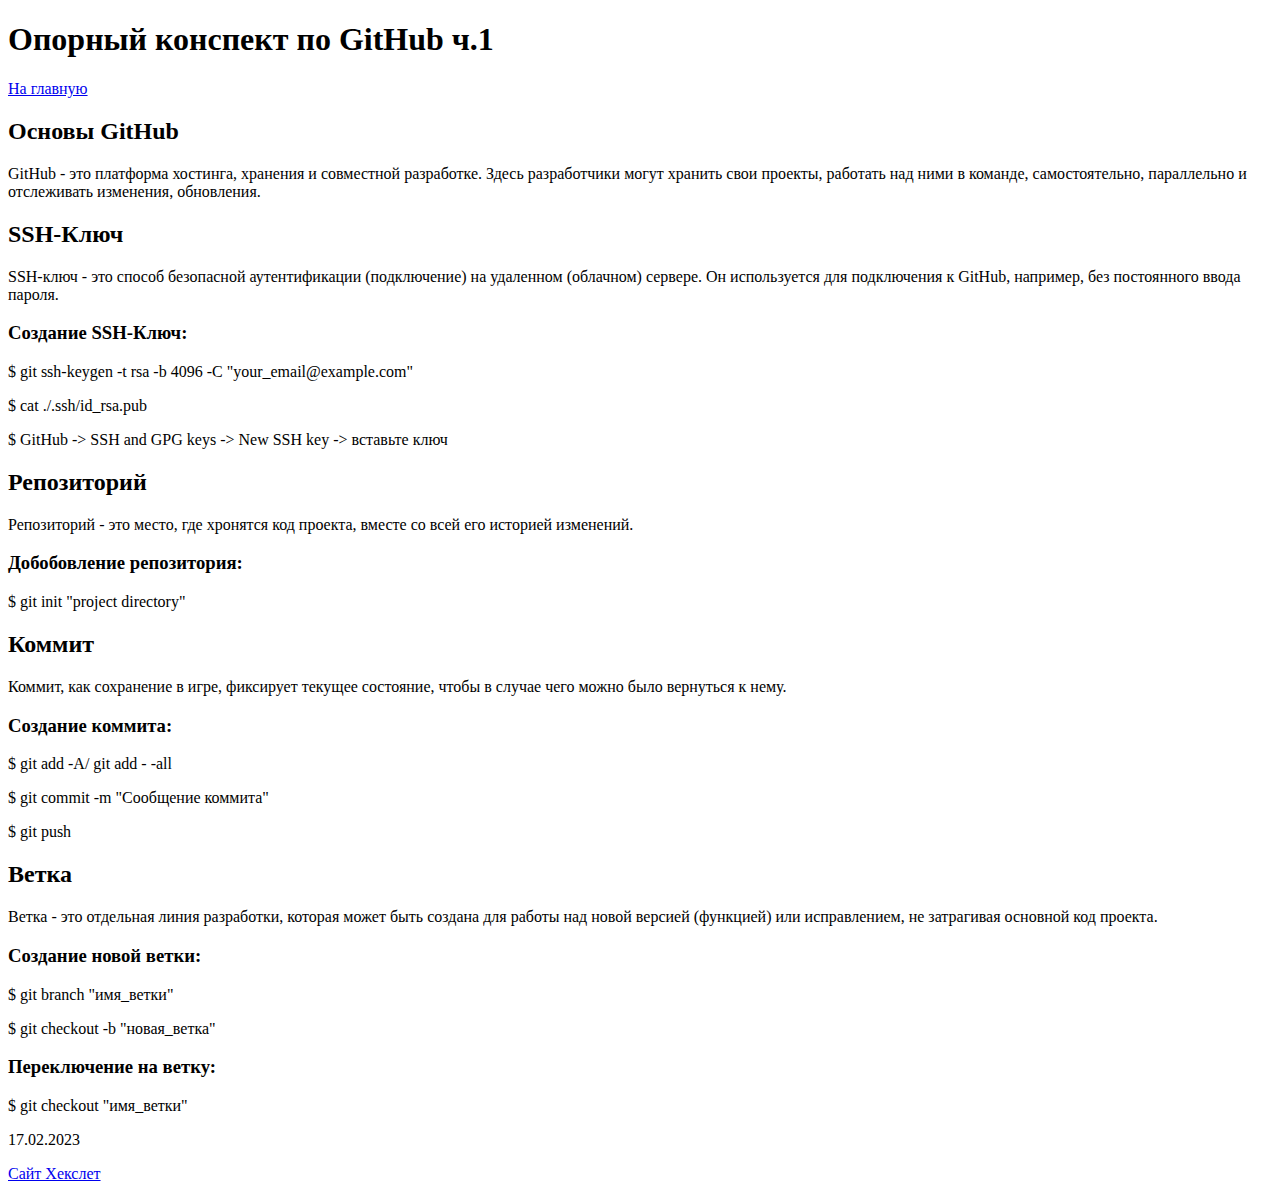
==== basic-github.html @ 7f8db1c0 "git" ====
<!DOCTYPE html>
<html lang="ru">
<head>
    <meta charset="UTF-8">
    <meta name="viewport" content="width=device-width, initial-scale=1.0">
    <title>Document</title>
</head>
<header><h1>Опорный конспект по GitHub ч.1</h1></header>
<body>
    <a href="index.html" class="btn">На главную</a>
    <div>
        <h2>Основы GitHub</h2>
        <p>GitHub - это платформа хостинга, хранения и совместной разработке. Здесь разработчики могут хранить свои проекты, работать над ними в команде, самостоятельно, параллельно и отслеживать изменения, обновления.</p>
    </div>
    <div>
        <h2>SSH-Ключ</h2>
        <p>SSH-ключ - это способ безопасной аутентификации (подключение) на удаленном (облачном) сервере. Он используется для подключения к GitHub, например, без постоянного ввода пароля.</p>
        <h3>Создание SSH-Ключ:</h3>
        <p>$ git ssh-keygen -t rsa -b 4096 -C "your_email@example.com"</p>
        <p>$ cat ./.ssh/id_rsa.pub</p>
        <p>$ GitHub -> SSH and GPG keys -> New SSH key -> вставьте ключ</p>
    </div>
    <div>
        <h2>Репозиторий</h2>
        <p>Репозиторий - это место, где хронятся код проекта, вместе со всей его историей изменений.</p>
        <h3>Добобовление репозитория:</h3>
        <p>$ git init "project directory"</p>
    </div>
    <div>
        <h2>Коммит</h2>
        <p>Коммит, как сохранение в игре, фиксирует текущее состояние, чтобы в случае чего можно было вернуться к нему.</p>
        <h3>Создание коммита:</h3>
        <p>$ git add -A/ git add - -all</p>
        <p>$ git commit -m "Сообщение коммита"</p>
        <p>$ git push</p>
    </div>
    <div>
        <h2>Ветка</h2>
        <p>Ветка - это отдельная линия разработки, которая может быть создана для работы над новой версией (функцией) или исправлением, не затрагивая основной код проекта.</p>
        <h3>Создание новой ветки:</h3>
        <p>$ git branch "имя_ветки"</p>
        <p>$ git checkout -b "новая_ветка"</p>
        <h3>Переключение на ветку:</h3>
        <p>$ git checkout "имя_ветки"</p>
        <p></p>
    </div>
    <footer>
        <p>17.02.2023</p>
        <a href="https://hexly.ru">Сайт Хекслет</a>
    </footer>
</body>
</html>
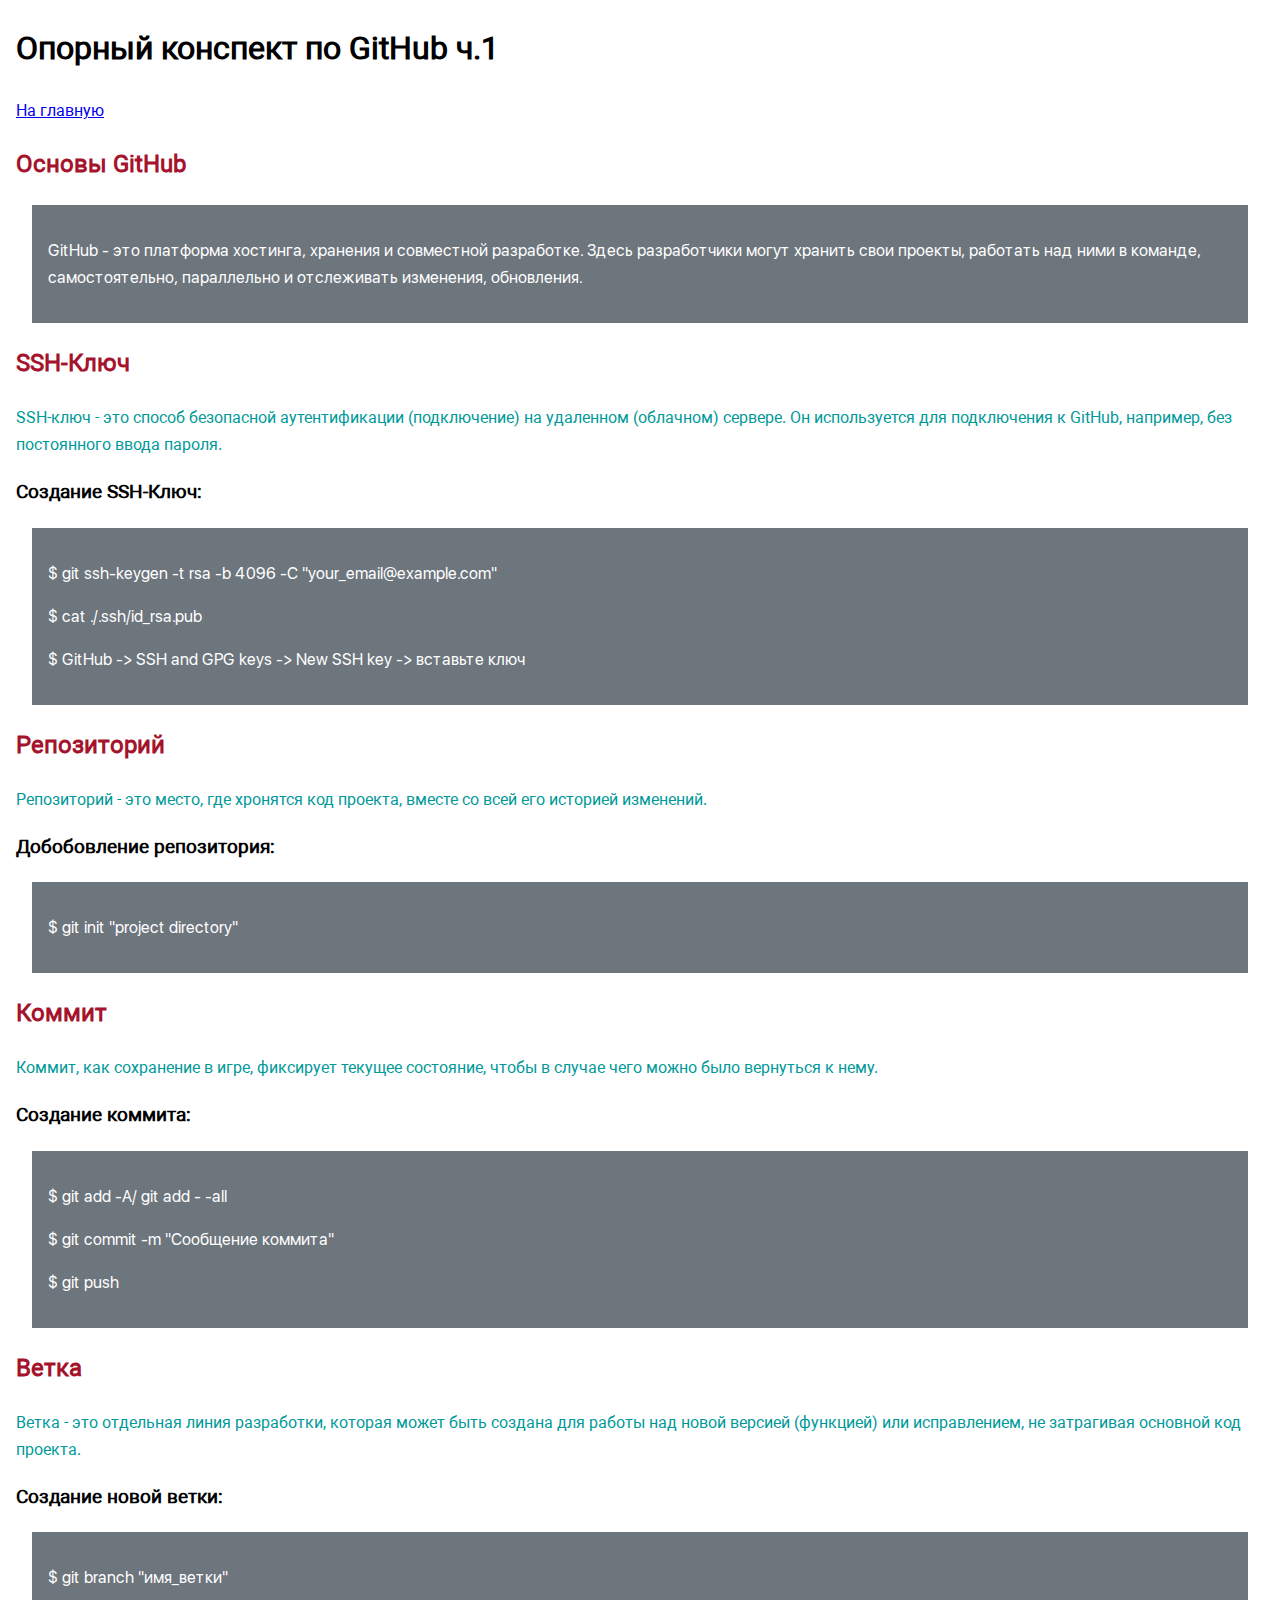
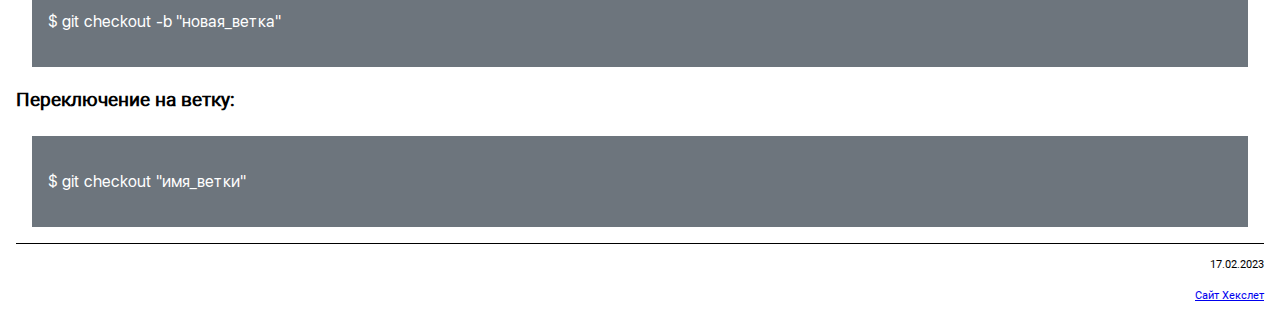
==== commit dfdb291c: "two" ====
--- a/basic-github.html
+++ b/basic-github.html
@@ -4,45 +4,65 @@
     <meta charset="UTF-8">
     <meta name="viewport" content="width=device-width, initial-scale=1.0">
     <title>Document</title>
+    <link rel="stylesheet" href="basic-github.css">
 </head>
 <header><h1>Опорный конспект по GitHub ч.1</h1></header>
 <body>
     <a href="index.html" class="btn">На главную</a>
     <div>
         <h2>Основы GitHub</h2>
-        <p>GitHub - это платформа хостинга, хранения и совместной разработке. Здесь разработчики могут хранить свои проекты, работать над ними в команде, самостоятельно, параллельно и отслеживать изменения, обновления.</p>
+        <div class="eee">
+            <p>GitHub - это платформа хостинга, хранения и совместной разработке. Здесь разработчики могут хранить свои проекты, работать над ними в команде, самостоятельно, параллельно и отслеживать изменения, обновления.</p>
+        </div>
     </div>
     <div>
         <h2>SSH-Ключ</h2>
+        <div class="sss">
         <p>SSH-ключ - это способ безопасной аутентификации (подключение) на удаленном (облачном) сервере. Он используется для подключения к GitHub, например, без постоянного ввода пароля.</p>
+        </div>
         <h3>Создание SSH-Ключ:</h3>
-        <p>$ git ssh-keygen -t rsa -b 4096 -C "your_email@example.com"</p>
-        <p>$ cat ./.ssh/id_rsa.pub</p>
-        <p>$ GitHub -> SSH and GPG keys -> New SSH key -> вставьте ключ</p>
+        <div class="eee">
+            <p>$ git ssh-keygen -t rsa -b 4096 -C "your_email@example.com"</p>
+            <p>$ cat ./.ssh/id_rsa.pub</p>
+            <p>$ GitHub -> SSH and GPG keys -> New SSH key -> вставьте ключ</p>
+        </div>
     </div>
     <div>
         <h2>Репозиторий</h2>
+        <div class="sss">
         <p>Репозиторий - это место, где хронятся код проекта, вместе со всей его историей изменений.</p>
+        </div>
         <h3>Добобовление репозитория:</h3>
-        <p>$ git init "project directory"</p>
+        <div class="eee">
+            <p>$ git init "project directory"</p>
+        </div>
     </div>
     <div>
         <h2>Коммит</h2>
+        <div class="sss">
         <p>Коммит, как сохранение в игре, фиксирует текущее состояние, чтобы в случае чего можно было вернуться к нему.</p>
+        </div>
         <h3>Создание коммита:</h3>
-        <p>$ git add -A/ git add - -all</p>
-        <p>$ git commit -m "Сообщение коммита"</p>
-        <p>$ git push</p>
+        <div class="eee">
+            <p>$ git add -A/ git add - -all</p>
+            <p>$ git commit -m "Сообщение коммита"</p>
+            <p>$ git push</p>
+        </div>
     </div>
     <div>
         <h2>Ветка</h2>
+        <div class="sss">
         <p>Ветка - это отдельная линия разработки, которая может быть создана для работы над новой версией (функцией) или исправлением, не затрагивая основной код проекта.</p>
+        </div>
         <h3>Создание новой ветки:</h3>
-        <p>$ git branch "имя_ветки"</p>
-        <p>$ git checkout -b "новая_ветка"</p>
+        <div class="eee">
+            <p>$ git branch "имя_ветки"</p>
+            <p>$ git checkout -b "новая_ветка"</p>
+        </div>
         <h3>Переключение на ветку:</h3>
-        <p>$ git checkout "имя_ветки"</p>
-        <p></p>
+        <div class="eee">
+            <p>$ git checkout "имя_ветки"</p>
+        </div>
     </div>
     <footer>
         <p>17.02.2023</p>
--- a/basic-github.css
+++ b/basic-github.css
@@ -0,0 +1,58 @@
+@font-face {
+    font-family: 'Roboto';
+    src: url('fonts/roboto/Roboto.ttf');
+    font-weight: 400;
+    font-style: normal;
+  }
+
+  @font-face {
+    font-family: 'Roboto Mono';
+    src: url('fonts/Roboto_Mono/static/RobotoMono-Regular.ttf');
+    font-weight: 400;
+    font-style: normal;
+  }
+  
+  @font-face {
+    font-family: 'Montserrat';
+    src: url('fonts/Montserrat/Montserrat-Regular.ttf');
+    font-weight: 400;
+    font-style: normal;
+  }
+  
+  @font-face {
+    font-family: 'SFMono';
+    src: url('fonts/SanFrancisco/SFUIDisplay-Regular.ttf');
+    font-weight: 400;
+    font-style: normal;
+  }
+
+  body {
+    font-family:"Roboto";
+    font-weight: normal;
+    line-height: 1.7;
+    margin: 16px;
+  }
+
+  .eee {
+    background-color: #6d757d;
+    padding: 16px;
+    margin: 16px;
+    font-family: "SFMono";
+    font-weight: 0.85em;
+    color:  #FFFFFF;
+  }
+  h2 {
+    color:  #a5132c;
+  }
+
+  .sss {
+    color: #009999;
+  }
+
+  footer {
+    bottom: 0;
+    width: 100%;
+    text-align: right;
+    font-size: 0.7em;
+    border-top: 1px solid black;
+  }